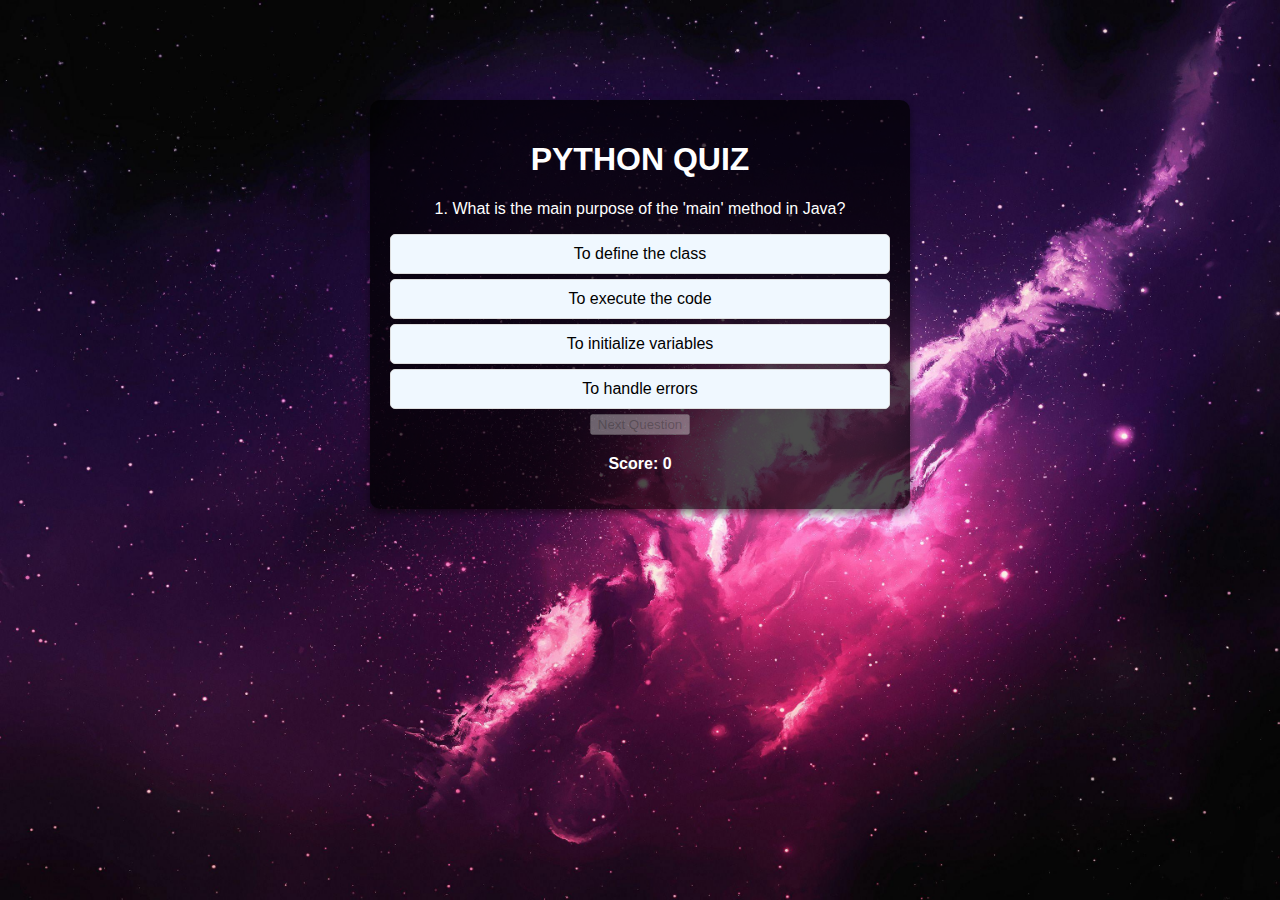
==== pythonquiz.html @ 11e2305a "final project" ====
<!DOCTYPE html>
<html lang="en">
<head>
    <meta charset="UTF-8">
    <meta name="viewport" content="width=device-width, initial-scale=1.0">
    <title>Quiz App</title>
    <link rel="stylesheet" href="javaquiz.css">
</head>
<body >
    <div class="quiz-container">
        <h1>PYTHON QUIZ</h1>
        <div id="quiz">
            <p id="question" style="color: white;">Question</p>
            <div class="options">
                <button class="option" onclick="selectAnswer(0)">Option 1</button>
                <button class="option" onclick="selectAnswer(1)">Option 2</button>
                <button class="option" onclick="selectAnswer(2)">Option 3</button>
                <button class="option" onclick="selectAnswer(3)">Option 4</button>
            </div>
        </div>
        <button onclick="nextQuestion()">Next Question</button>
        <p id="score" style="color: white;">Score: 0</p>
    </div>
    <script src="javaquiz.js"></script>
</body>
</html>
---- javaquiz.css ----
body {
    font-family: Arial, sans-serif;
    text-align: center;
    background-image: url(wp3831604-galaxy-space-wallpapers.jpg);
    background-size: cover;
    background-repeat: no-repeat;
    background-attachment: fixed;
    margin: 0;
    padding: 0;
}

.quiz-container {
    background: rgba(0, 0, 0, 0.7); 
    padding: 20px;
    max-width: 500px;
    margin: 100px auto;
    border-radius: 10px;
    box-shadow: 0px 4px 8px rgba(0, 0, 0, 0.5);
}

h1 {
    color: white;
}

.options button {
    display: block;
    width: 100%;
    padding: 10px;
    margin: 5px 0;
    border: 1px solid #ddd;
    border-radius: 5px;
    cursor: pointer;
    background-color: aliceblue;
    font-size: 16px;
    transition: background-color 0.3s ease, color 0.3s ease;
}

.options button:hover {
    background-color: #e0e0e0;
}

.options button.correct {
    background-color: #4CAF50;
    color: white;
}

.options button.wrong {
    background-color: #f44336;
    color: white;
}

.options button:disabled {
    cursor: not-allowed;
    opacity: 0.7;
}

#score {
    margin-top: 20px;
    font-weight: bold;
    color: white;
}
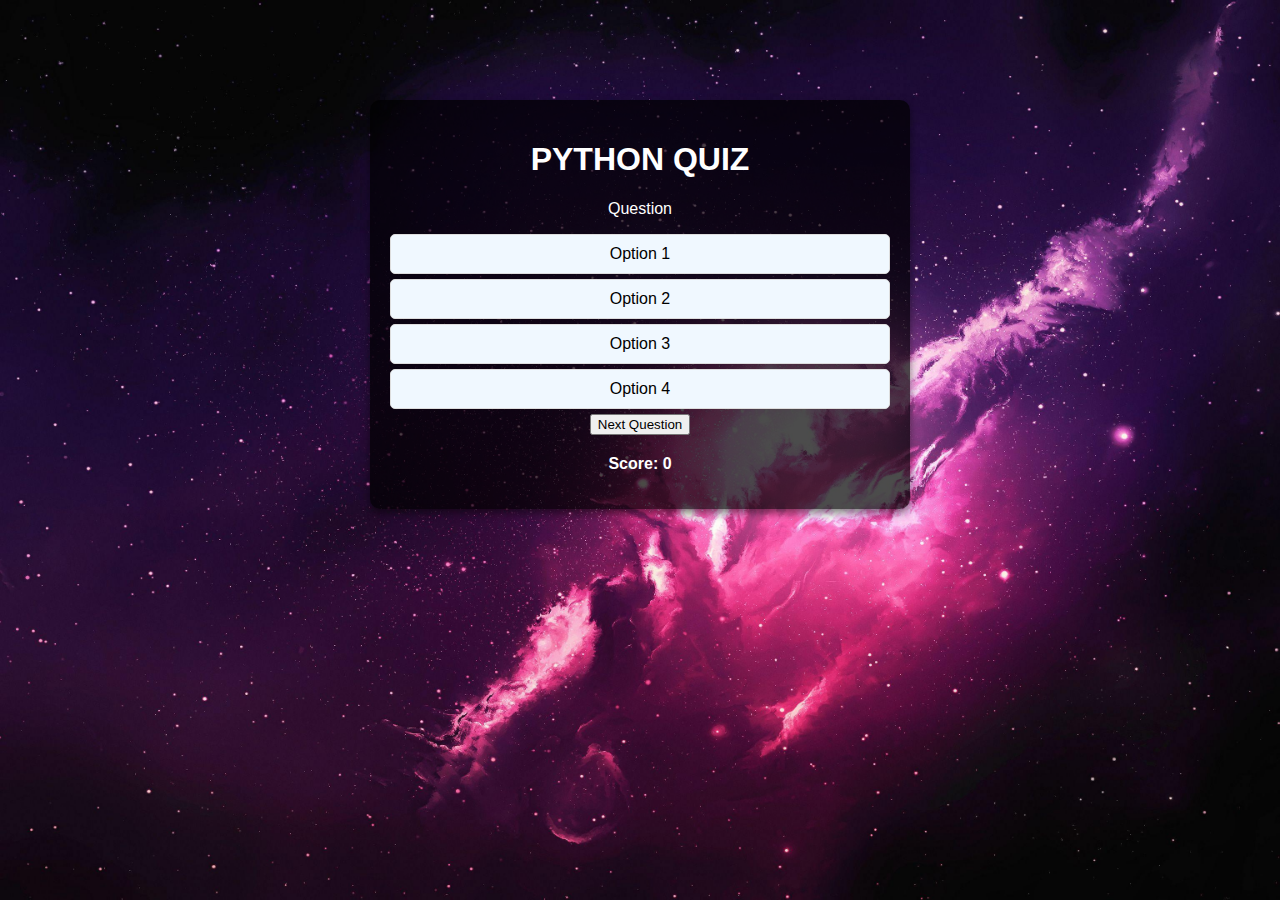
==== commit 681d8874: "Update pythonquiz.html" ====
--- a/pythonquiz.html
+++ b/pythonquiz.html
@@ -21,6 +21,6 @@
         <button onclick="nextQuestion()">Next Question</button>
         <p id="score" style="color: white;">Score: 0</p>
     </div>
-    <script src="javaquiz.js"></script>
+    <script src="pyhtonquiz.js"></script>
 </body>
-</html>+</html>
